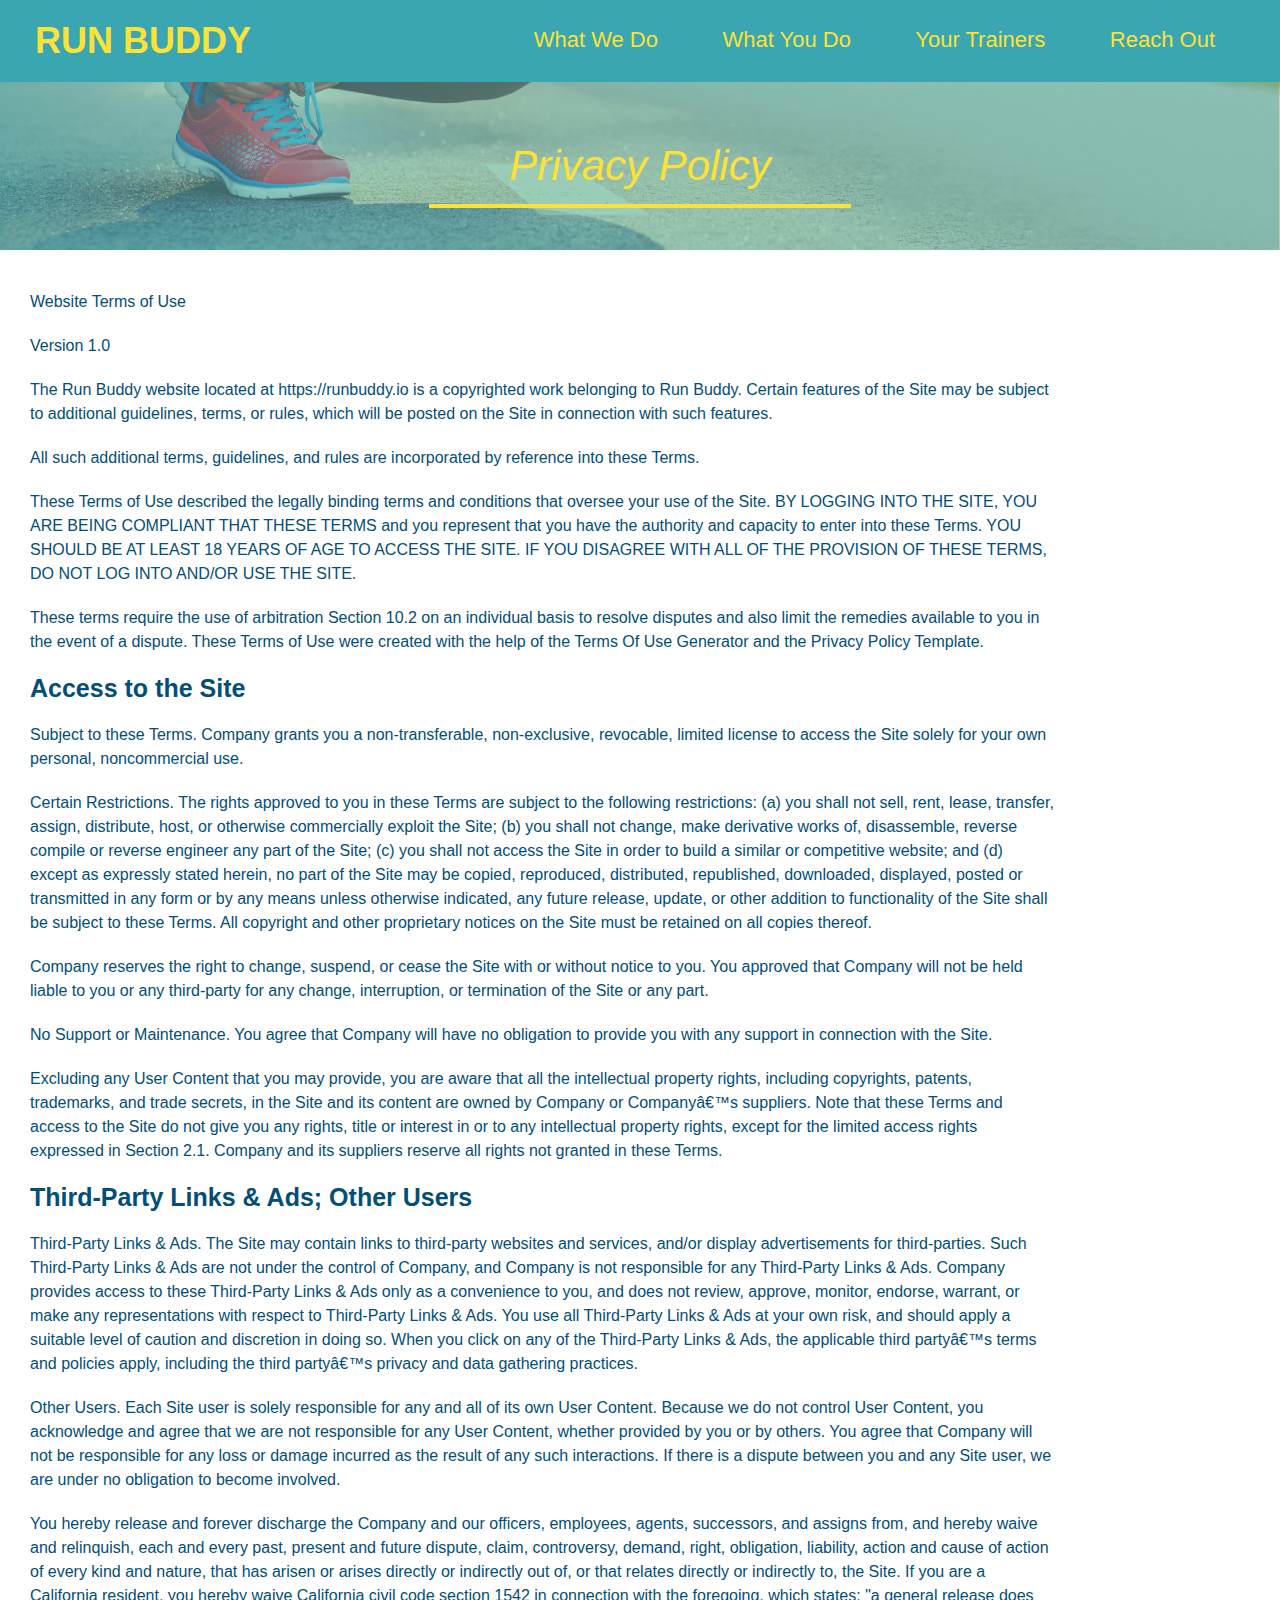
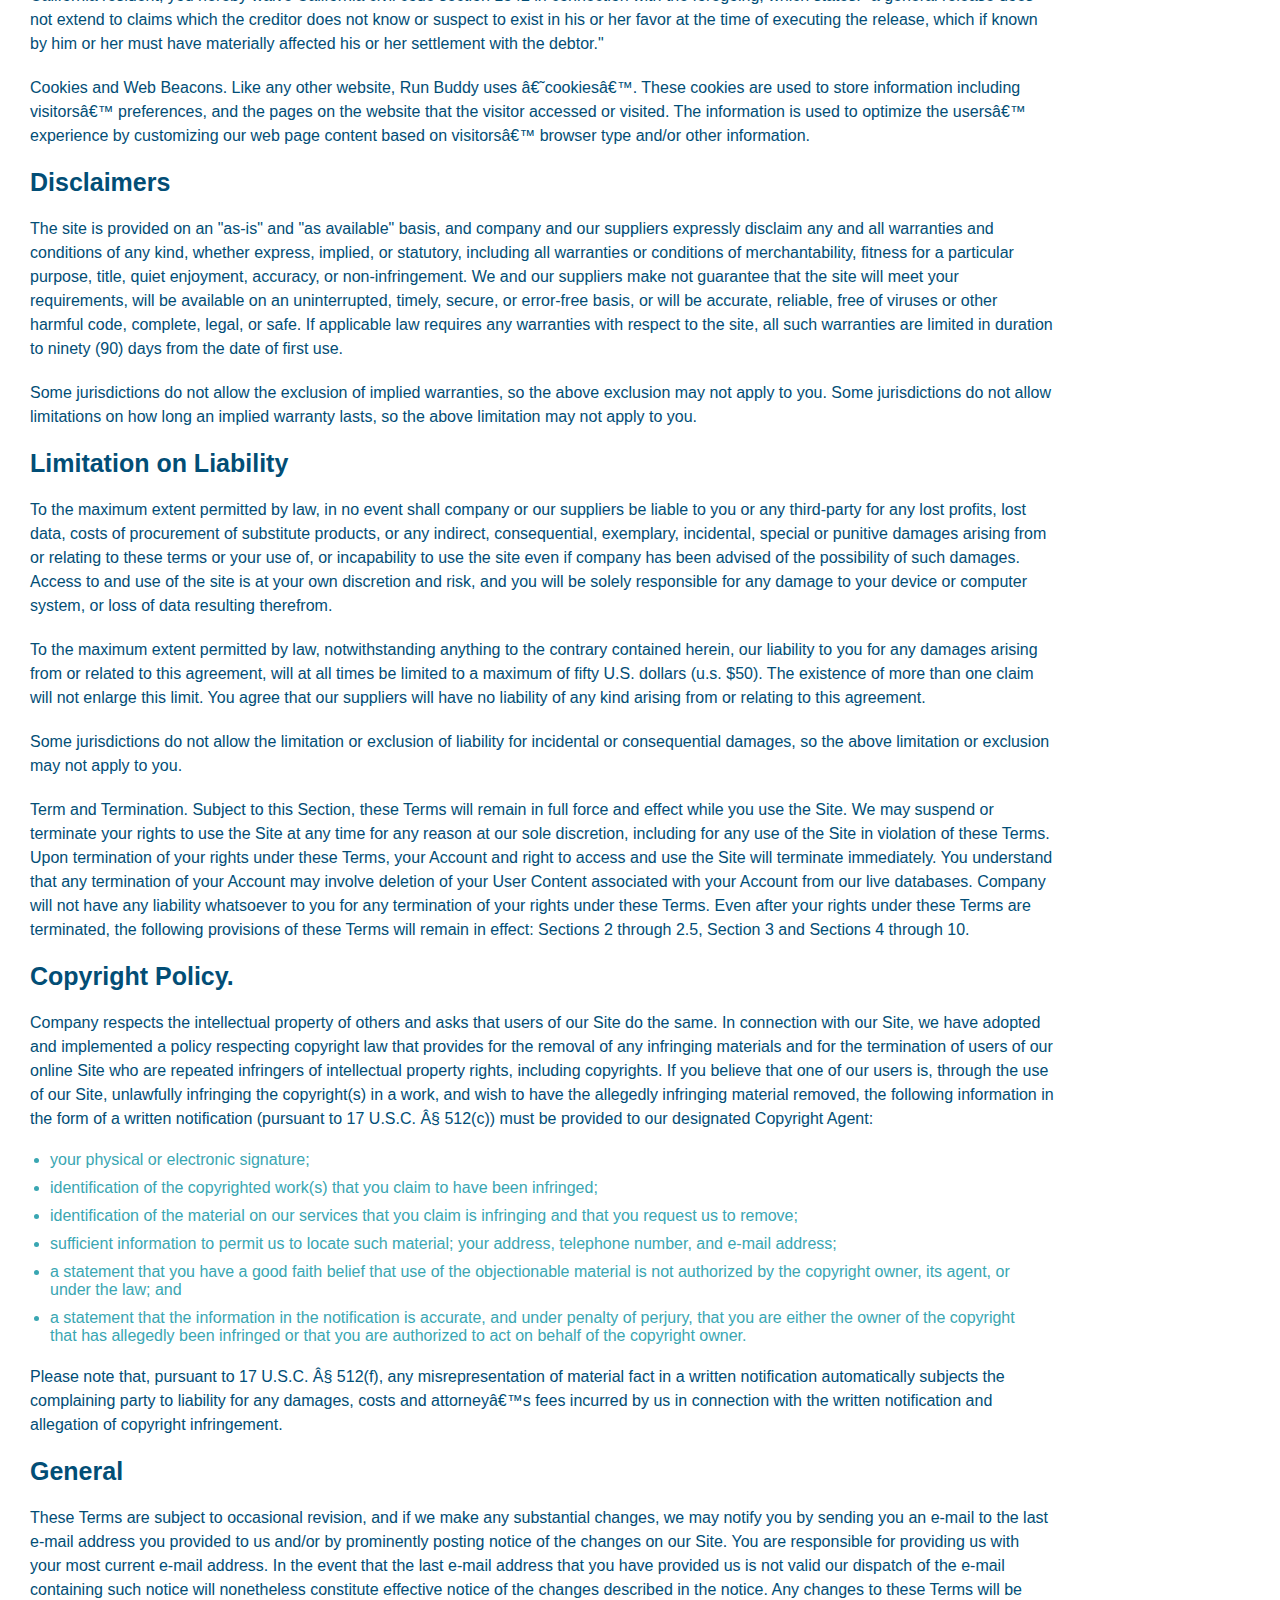
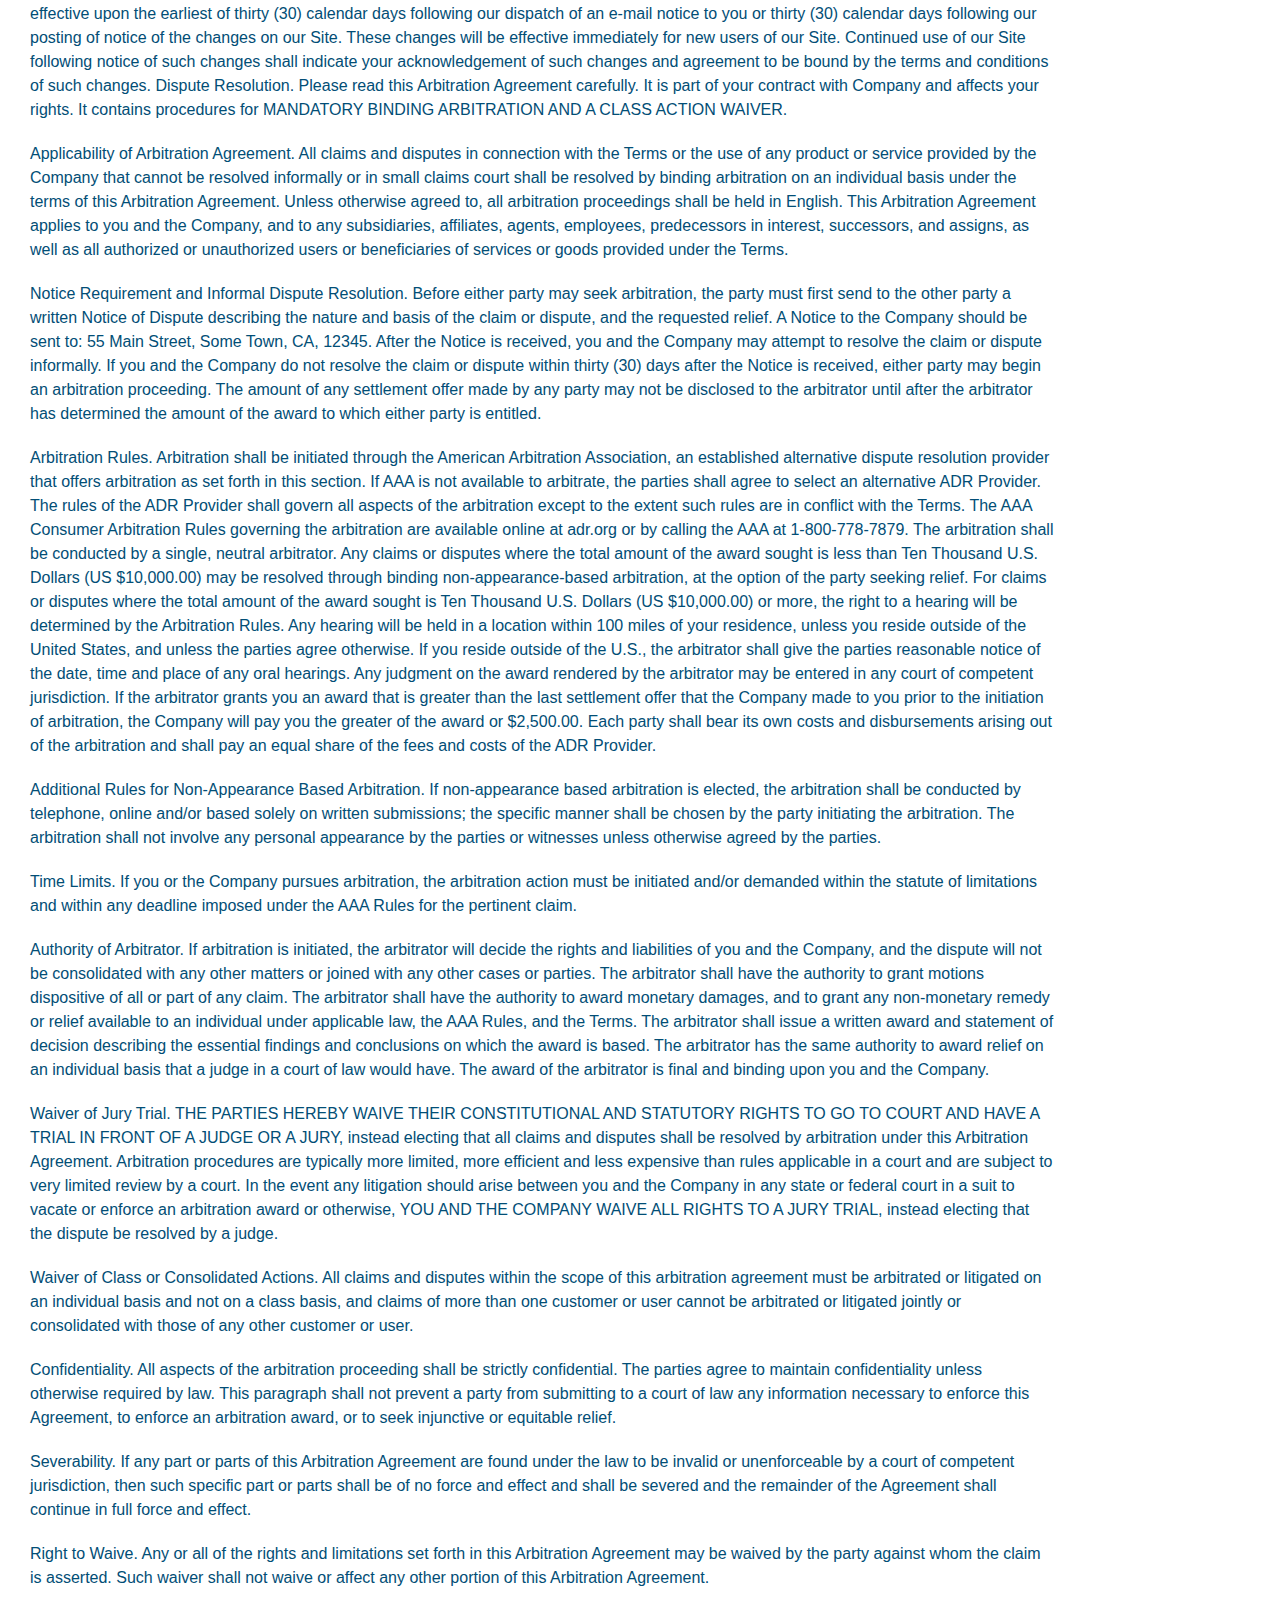
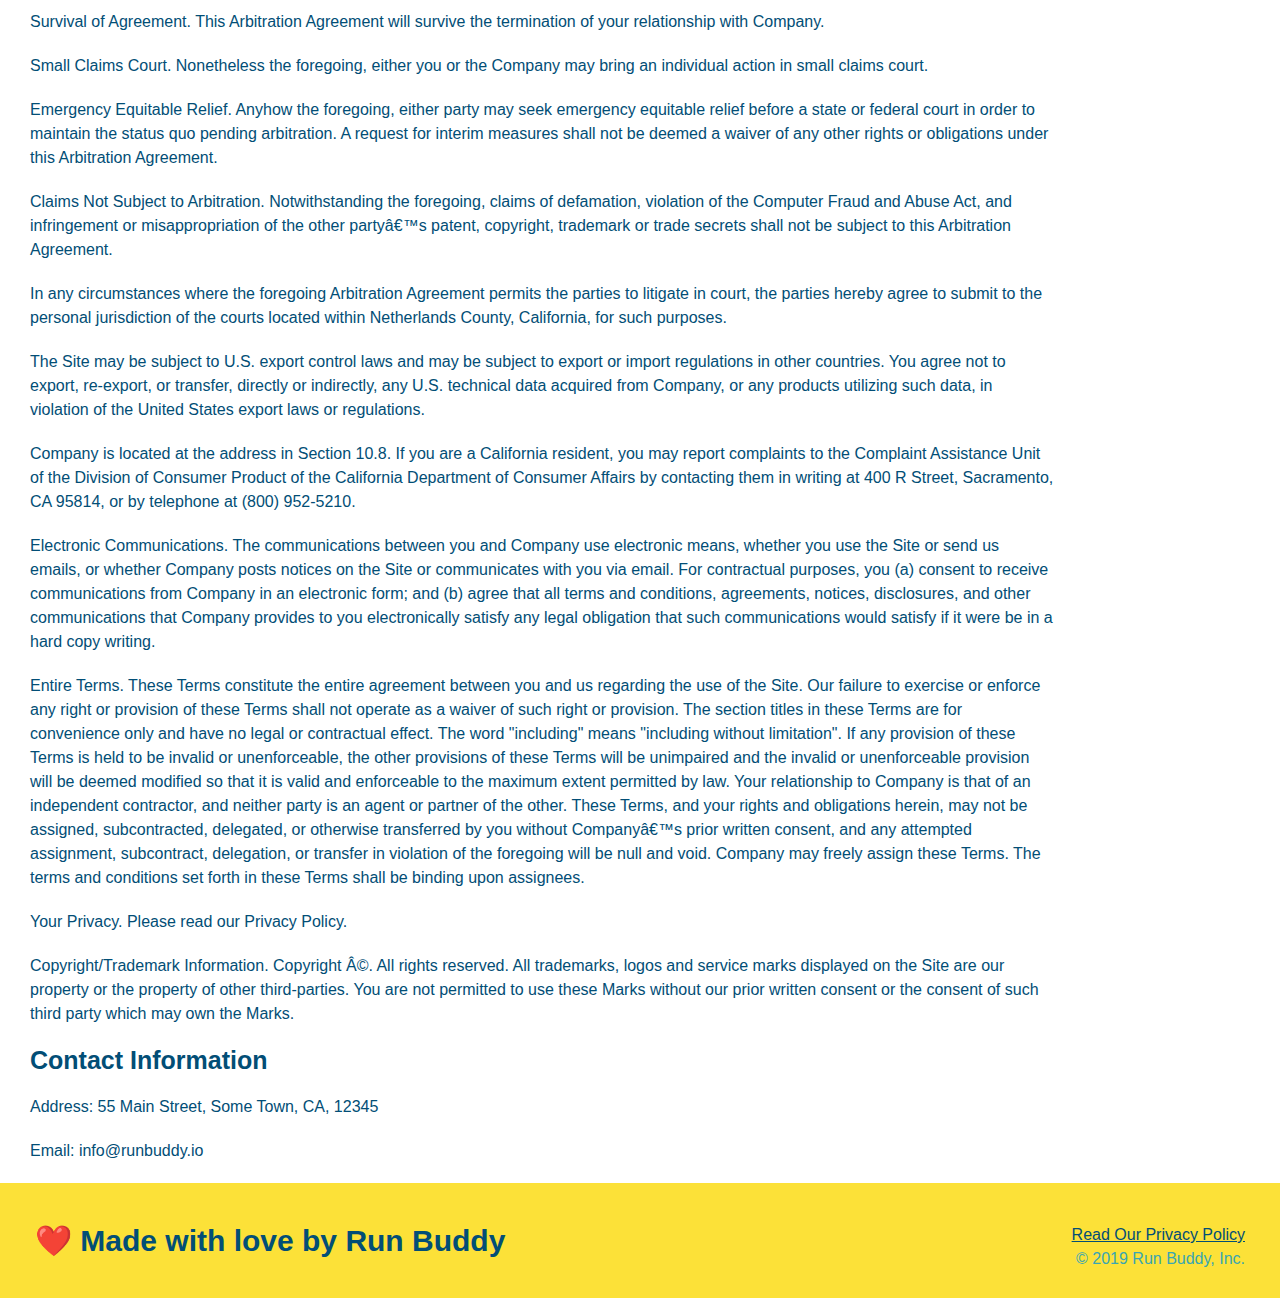
==== privacy-policy.html @ 66b5b4d9 "Privacy Policy" ====
<!DOCTYPE html>
<html lang="en">
<head>
    <meta charset="utf-8" />
    <link rel="stylesheet" href="./assets/css/style.css" />
    <!--Adding the second css file AFTER the first in the html file is necessary for overiding because of cascading-->
    <link rel="stylesheet" href="./assets/css/secondary-style.css" />
    <title>Privacy Policy - Run Buddy</title>
</head>
<body>
    <header>
        <h1>
            <a href="/">RUN BUDDY</a>
        </h1>
        <nav>
            <ul>
                <!--added./index so links go to main page-->
                <li>
                    <a href="./index.html#what-we-do">What We Do</a>
                </li>
                <li>
                    <a href="./index.html#what-you-do">What You Do</a>
                </li>
                <li>
                    <a href="./index.html#your-trainers">Your Trainers</a>
                </li>
                <li>
                    <a href="./index.html#reach-out">Reach Out</a>
                </li>
            </ul>
        </nav>
    </header>
    <section class="hero">
        <h2 class="page-title">
            Privacy Policy
        </h2>
    </section>
    <article class="secondary-content">
        <p>
            Website Terms of Use
        </p>

        <p>
            Version 1.0
        </p>

        <p>
            The Run Buddy website located at https://runbuddy.io is a copyrighted work belonging to Run Buddy. Certain
            features of the Site may be subject to additional guidelines, terms, or rules, which will be posted on the Site
            in connection with such features.
        </p>

        <p>
            All such additional terms, guidelines, and rules are incorporated by reference into these Terms.
        </p>

        <p>
            These Terms of Use described the legally binding terms and conditions that oversee your use of the Site. BY
            LOGGING INTO THE SITE, YOU ARE BEING COMPLIANT THAT THESE TERMS and you represent that you have the authority
            and capacity to enter into these Terms. YOU SHOULD BE AT LEAST 18 YEARS OF AGE TO ACCESS THE SITE. IF YOU
            DISAGREE WITH ALL OF THE PROVISION OF THESE TERMS, DO NOT LOG INTO AND/OR USE THE SITE.
        </p>

        <p>
            These terms require the use of arbitration Section 10.2 on an individual basis to resolve disputes and also
            limit the remedies available to you in the event of a dispute. These Terms of Use were created with the help of
            the Terms Of Use Generator and the Privacy Policy Template.
        </p>

        <h3>
            Access to the Site
        </h3>

        <p>
            Subject to these Terms. Company grants you a non-transferable, non-exclusive, revocable, limited license to
            access the Site solely for your own personal, noncommercial use.
        </p>

        <p>
            Certain Restrictions. The rights approved to you in these Terms are subject to the following restrictions: (a)
            you shall not sell, rent, lease, transfer, assign, distribute, host, or otherwise commercially exploit the Site;
            (b) you shall not change, make derivative works of, disassemble, reverse compile or reverse engineer any part of
            the Site; (c) you shall not access the Site in order to build a similar or competitive website; and (d) except
            as expressly stated herein, no part of the Site may be copied, reproduced, distributed, republished, downloaded,
            displayed, posted or transmitted in any form or by any means unless otherwise indicated, any future release,
            update, or other addition to functionality of the Site shall be subject to these Terms. All copyright and other
            proprietary notices on the Site must be retained on all copies thereof.
        </p>

        <p>
            Company reserves the right to change, suspend, or cease the Site with or without notice to you. You approved
            that Company will not be held liable to you or any third-party for any change, interruption, or termination of
            the Site or any part.
        </p>

        <p>
            No Support or Maintenance. You agree that Company will have no obligation to provide you with any support in
            connection with the Site.
        </p>

        <p>
            Excluding any User Content that you may provide, you are aware that all the intellectual property rights,
            including copyrights, patents, trademarks, and trade secrets, in the Site and its content are owned by Company
            or Companyâ€™s suppliers. Note that these Terms and access to the Site do not give you any rights, title or
            interest in or to any intellectual property rights, except for the limited access rights expressed in Section
            2.1. Company and its suppliers reserve all rights not granted in these Terms.
        </p>

        <h3>
            Third-Party Links & Ads; Other Users
        </h3>

        <p>
            Third-Party Links & Ads. The Site may contain links to third-party websites and services, and/or display
            advertisements for third-parties. Such Third-Party Links & Ads are not under the control of Company, and Company
            is not responsible for any Third-Party Links & Ads. Company provides access to these Third-Party Links & Ads
            only as a convenience to you, and does not review, approve, monitor, endorse, warrant, or make any
            representations with respect to Third-Party Links & Ads. You use all Third-Party Links & Ads at your own risk,
            and should apply a suitable level of caution and discretion in doing so. When you click on any of the
            Third-Party Links & Ads, the applicable third partyâ€™s terms and policies apply, including the third partyâ€™s
            privacy and data gathering practices.
        </p>

        <p>
            Other Users. Each Site user is solely responsible for any and all of its own User Content. Because we do not
            control User Content, you acknowledge and agree that we are not responsible for any User Content, whether
            provided by you or by others. You agree that Company will not be responsible for any loss or damage incurred as
            the result of any such interactions. If there is a dispute between you and any Site user, we are under no
            obligation to become involved.
        </p>

        <p>
            You hereby release and forever discharge the Company and our officers, employees, agents, successors, and
            assigns from, and hereby waive and relinquish, each and every past, present and future dispute, claim,
            controversy, demand, right, obligation, liability, action and cause of action of every kind and nature, that has
            arisen or arises directly or indirectly out of, or that relates directly or indirectly to, the Site. If you are
            a California resident, you hereby waive California civil code section 1542 in connection with the foregoing,
            which states: "a general release does not extend to claims which the creditor does not know or suspect to exist
            in his or her favor at the time of executing the release, which if known by him or her must have materially
            affected his or her settlement with the debtor."
        </p>

        <p>
            Cookies and Web Beacons. Like any other website, Run Buddy uses â€˜cookiesâ€™. These cookies are used to store
            information including visitorsâ€™ preferences, and the pages on the website that the visitor accessed or visited.
            The information is used to optimize the usersâ€™ experience by customizing our web page content based on visitorsâ€™
            browser type and/or other information.
        </p>

        <h3>
            Disclaimers
        </h3>

        <p>
            The site is provided on an "as-is" and "as available" basis, and company and our suppliers expressly disclaim
            any and all warranties and conditions of any kind, whether express, implied, or statutory, including all
            warranties or conditions of merchantability, fitness for a particular purpose, title, quiet enjoyment, accuracy,
            or non-infringement. We and our suppliers make not guarantee that the site will meet your requirements, will be
            available on an uninterrupted, timely, secure, or error-free basis, or will be accurate, reliable, free of
            viruses or other harmful code, complete, legal, or safe. If applicable law requires any warranties with respect
            to the site, all such warranties are limited in duration to ninety (90) days from the date of first use.
        </p>

        <p>
            Some jurisdictions do not allow the exclusion of implied warranties, so the above exclusion may not apply to
            you. Some jurisdictions do not allow limitations on how long an implied warranty lasts, so the above limitation
            may not apply to you.
        </p>

        <h3>
            Limitation on Liability
        </h3>

        <p>
            To the maximum extent permitted by law, in no event shall company or our suppliers be liable to you or any
            third-party for any lost profits, lost data, costs of procurement of substitute products, or any indirect,
            consequential, exemplary, incidental, special or punitive damages arising from or relating to these terms or
            your use of, or incapability to use the site even if company has been advised of the possibility of such
            damages. Access to and use of the site is at your own discretion and risk, and you will be solely responsible
            for any damage to your device or computer system, or loss of data resulting therefrom.
        </p>

        <p>
            To the maximum extent permitted by law, notwithstanding anything to the contrary contained herein, our liability
            to you for any damages arising from or related to this agreement, will at all times be limited to a maximum of
            fifty U.S. dollars (u.s. $50). The existence of more than one claim will not enlarge this limit. You agree that
            our suppliers will have no liability of any kind arising from or relating to this agreement.
        </p>

        <p>
            Some jurisdictions do not allow the limitation or exclusion of liability for incidental or consequential
            damages, so the above limitation or exclusion may not apply to you.
        </p>

        <p>
            Term and Termination. Subject to this Section, these Terms will remain in full force and effect while you use
            the Site. We may suspend or terminate your rights to use the Site at any time for any reason at our sole
            discretion, including for any use of the Site in violation of these Terms. Upon termination of your rights under
            these Terms, your Account and right to access and use the Site will terminate immediately. You understand that
            any termination of your Account may involve deletion of your User Content associated with your Account from our
            live databases. Company will not have any liability whatsoever to you for any termination of your rights under
            these Terms. Even after your rights under these Terms are terminated, the following provisions of these Terms
            will remain in effect: Sections 2 through 2.5, Section 3 and Sections 4 through 10.
        </p>

        <h3>
            Copyright Policy.
        </h3>

        <p>
            Company respects the intellectual property of others and asks that users of our Site do the same. In connection
            with our Site, we have adopted and implemented a policy respecting copyright law that provides for the removal
            of any infringing materials and for the termination of users of our online Site who are repeated infringers of
            intellectual property rights, including copyrights. If you believe that one of our users is, through the use of
            our Site, unlawfully infringing the copyright(s) in a work, and wish to have the allegedly infringing material
            removed, the following information in the form of a written notification (pursuant to 17 U.S.C. Â§ 512(c)) must
            be provided to our designated Copyright Agent:
        </p>

        <ul>
            <li>
                your physical or electronic signature;
            </li>
            <li>
                identification of the copyrighted work(s) that you claim to have been infringed;
            </li>
            <li>
                identification of the material on our services that you claim is infringing and that you request us to remove;
            </li>
            <li>
                sufficient information to permit us to locate such material; your address, telephone number, and e-mail
                address;
            </li>
            <li>
                a statement that you have a good faith belief that use of the objectionable material is not authorized by the
                copyright owner, its agent, or under the law; and
            </li>
            <li>
                a statement that the information in the notification is accurate, and under penalty of perjury, that you are
                either the owner of the copyright that has allegedly been infringed or that you are authorized to act on
                behalf of the copyright owner.
            </li>
        </ul>

        <p>
            Please note that, pursuant to 17 U.S.C. Â§ 512(f), any misrepresentation of material fact in a written
            notification automatically subjects the complaining party to liability for any damages, costs and attorneyâ€™s
            fees incurred by us in connection with the written notification and allegation of copyright infringement.
        </p>

        <h3>
            General
        </h3>

        <p>
            These Terms are subject to occasional revision, and if we make any substantial changes, we may notify you by
            sending you an e-mail to the last e-mail address you provided to us and/or by prominently posting notice of the
            changes on our Site. You are responsible for providing us with your most current e-mail address. In the event
            that the last e-mail address that you have provided us is not valid our dispatch of the e-mail containing such
            notice will nonetheless constitute effective notice of the changes described in the notice. Any changes to these
            Terms will be effective upon the earliest of thirty (30) calendar days following our dispatch of an e-mail
            notice to you or thirty (30) calendar days following our posting of notice of the changes on our Site. These
            changes will be effective immediately for new users of our Site. Continued use of our Site following notice of
            such changes shall indicate your acknowledgement of such changes and agreement to be bound by the terms and
            conditions of such changes. Dispute Resolution. Please read this Arbitration Agreement carefully. It is part of
            your contract with Company and affects your rights. It contains procedures for MANDATORY BINDING ARBITRATION AND
            A CLASS ACTION WAIVER.
        </p>

        <p>
            Applicability of Arbitration Agreement. All claims and disputes in connection with the Terms or the use of any
            product or service provided by the Company that cannot be resolved informally or in small claims court shall be
            resolved by binding arbitration on an individual basis under the terms of this Arbitration Agreement. Unless
            otherwise agreed to, all arbitration proceedings shall be held in English. This Arbitration Agreement applies to
            you and the Company, and to any subsidiaries, affiliates, agents, employees, predecessors in interest,
            successors, and assigns, as well as all authorized or unauthorized users or beneficiaries of services or goods
            provided under the Terms.
        </p>

        <p>
            Notice Requirement and Informal Dispute Resolution. Before either party may seek arbitration, the party must
            first send to the other party a written Notice of Dispute describing the nature and basis of the claim or
            dispute, and the requested relief. A Notice to the Company should be sent to: 55 Main Street, Some Town, CA,
            12345. After the Notice is received, you and the Company may attempt to resolve the claim or dispute informally.
            If you and the Company do not resolve the claim or dispute within thirty (30) days after the Notice is received,
            either party may begin an arbitration proceeding. The amount of any settlement offer made by any party may not
            be disclosed to the arbitrator until after the arbitrator has determined the amount of the award to which either
            party is entitled.
        </p>

        <p>
            Arbitration Rules. Arbitration shall be initiated through the American Arbitration Association, an established
            alternative dispute resolution provider that offers arbitration as set forth in this section. If AAA is not
            available to arbitrate, the parties shall agree to select an alternative ADR Provider. The rules of the ADR
            Provider shall govern all aspects of the arbitration except to the extent such rules are in conflict with the
            Terms. The AAA Consumer Arbitration Rules governing the arbitration are available online at adr.org or by
            calling the AAA at 1-800-778-7879. The arbitration shall be conducted by a single, neutral arbitrator. Any
            claims or disputes where the total amount of the award sought is less than Ten Thousand U.S. Dollars (US
            $10,000.00) may be resolved through binding non-appearance-based arbitration, at the option of the party seeking
            relief. For claims or disputes where the total amount of the award sought is Ten Thousand U.S. Dollars (US
            $10,000.00) or more, the right to a hearing will be determined by the Arbitration Rules. Any hearing will be
            held in a location within 100 miles of your residence, unless you reside outside of the United States, and
            unless the parties agree otherwise. If you reside outside of the U.S., the arbitrator shall give the parties
            reasonable notice of the date, time and place of any oral hearings. Any judgment on the award rendered by the
            arbitrator may be entered in any court of competent jurisdiction. If the arbitrator grants you an award that is
            greater than the last settlement offer that the Company made to you prior to the initiation of arbitration, the
            Company will pay you the greater of the award or $2,500.00. Each party shall bear its own costs and
            disbursements arising out of the arbitration and shall pay an equal share of the fees and costs of the ADR
            Provider.
        </p>

        <p>
            Additional Rules for Non-Appearance Based Arbitration. If non-appearance based arbitration is elected, the
            arbitration shall be conducted by telephone, online and/or based solely on written submissions; the specific
            manner shall be chosen by the party initiating the arbitration. The arbitration shall not involve any personal
            appearance by the parties or witnesses unless otherwise agreed by the parties.
        </p>

        <p>
            Time Limits. If you or the Company pursues arbitration, the arbitration action must be initiated and/or demanded
            within the statute of limitations and within any deadline imposed under the AAA Rules for the pertinent claim.
        </p>

        <p>
            Authority of Arbitrator. If arbitration is initiated, the arbitrator will decide the rights and liabilities of
            you and the Company, and the dispute will not be consolidated with any other matters or joined with any other
            cases or parties. The arbitrator shall have the authority to grant motions dispositive of all or part of any
            claim. The arbitrator shall have the authority to award monetary damages, and to grant any non-monetary remedy
            or relief available to an individual under applicable law, the AAA Rules, and the Terms. The arbitrator shall
            issue a written award and statement of decision describing the essential findings and conclusions on which the
            award is based. The arbitrator has the same authority to award relief on an individual basis that a judge in a
            court of law would have. The award of the arbitrator is final and binding upon you and the Company.
        </p>

        <p>
            Waiver of Jury Trial. THE PARTIES HEREBY WAIVE THEIR CONSTITUTIONAL AND STATUTORY RIGHTS TO GO TO COURT AND HAVE
            A TRIAL IN FRONT OF A JUDGE OR A JURY, instead electing that all claims and disputes shall be resolved by
            arbitration under this Arbitration Agreement. Arbitration procedures are typically more limited, more efficient
            and less expensive than rules applicable in a court and are subject to very limited review by a court. In the
            event any litigation should arise between you and the Company in any state or federal court in a suit to vacate
            or enforce an arbitration award or otherwise, YOU AND THE COMPANY WAIVE ALL RIGHTS TO A JURY TRIAL, instead
            electing that the dispute be resolved by a judge.
        </p>

        <p>
            Waiver of Class or Consolidated Actions. All claims and disputes within the scope of this arbitration agreement
            must be arbitrated or litigated on an individual basis and not on a class basis, and claims of more than one
            customer or user cannot be arbitrated or litigated jointly or consolidated with those of any other customer or
            user.
        </p>

        <p>
            Confidentiality. All aspects of the arbitration proceeding shall be strictly confidential. The parties agree to
            maintain confidentiality unless otherwise required by law. This paragraph shall not prevent a party from
            submitting to a court of law any information necessary to enforce this Agreement, to enforce an arbitration
            award, or to seek injunctive or equitable relief.
        </p>

        <p>
            Severability. If any part or parts of this Arbitration Agreement are found under the law to be invalid or
            unenforceable by a court of competent jurisdiction, then such specific part or parts shall be of no force and
            effect and shall be severed and the remainder of the Agreement shall continue in full force and effect.
        </p>

        <p>
            Right to Waive. Any or all of the rights and limitations set forth in this Arbitration Agreement may be waived
            by the party against whom the claim is asserted. Such waiver shall not waive or affect any other portion of this
            Arbitration Agreement.
        </p>

        <p>
            Survival of Agreement. This Arbitration Agreement will survive the termination of your relationship with
            Company.
        </p>

        <p>
            Small Claims Court. Nonetheless the foregoing, either you or the Company may bring an individual action in small
            claims court.
        </p>

        <p>
            Emergency Equitable Relief. Anyhow the foregoing, either party may seek emergency equitable relief before a
            state or federal court in order to maintain the status quo pending arbitration. A request for interim measures
            shall not be deemed a waiver of any other rights or obligations under this Arbitration Agreement.
        </p>

        <p>
            Claims Not Subject to Arbitration. Notwithstanding the foregoing, claims of defamation, violation of the
            Computer Fraud and Abuse Act, and infringement or misappropriation of the other partyâ€™s patent, copyright,
            trademark or trade secrets shall not be subject to this Arbitration Agreement.
        </p>

        <p>
            In any circumstances where the foregoing Arbitration Agreement permits the parties to litigate in court, the
            parties hereby agree to submit to the personal jurisdiction of the courts located within Netherlands County,
            California, for such purposes.
        </p>

        <p>
            The Site may be subject to U.S. export control laws and may be subject to export or import regulations in other
            countries. You agree not to export, re-export, or transfer, directly or indirectly, any U.S. technical data
            acquired from Company, or any products utilizing such data, in violation of the United States export laws or
            regulations.
        </p>

        <p>
            Company is located at the address in Section 10.8. If you are a California resident, you may report complaints
            to the Complaint Assistance Unit of the Division of Consumer Product of the California Department of Consumer
            Affairs by contacting them in writing at 400 R Street, Sacramento, CA 95814, or by telephone at (800) 952-5210.
        </p>

        <p>
            Electronic Communications. The communications between you and Company use electronic means, whether you use the
            Site or send us emails, or whether Company posts notices on the Site or communicates with you via email. For
            contractual purposes, you (a) consent to receive communications from Company in an electronic form; and (b)
            agree that all terms and conditions, agreements, notices, disclosures, and other communications that Company
            provides to you electronically satisfy any legal obligation that such communications would satisfy if it were be
            in a hard copy writing.
        </p>

        <p>
            Entire Terms. These Terms constitute the entire agreement between you and us regarding the use of the Site. Our
            failure to exercise or enforce any right or provision of these Terms shall not operate as a waiver of such right
            or provision. The section titles in these Terms are for convenience only and have no legal or contractual
            effect. The word "including" means "including without limitation". If any provision of these Terms is held to be
            invalid or unenforceable, the other provisions of these Terms will be unimpaired and the invalid or
            unenforceable provision will be deemed modified so that it is valid and enforceable to the maximum extent
            permitted by law. Your relationship to Company is that of an independent contractor, and neither party is an
            agent or partner of the other. These Terms, and your rights and obligations herein, may not be assigned,
            subcontracted, delegated, or otherwise transferred by you without Companyâ€™s prior written consent, and any
            attempted assignment, subcontract, delegation, or transfer in violation of the foregoing will be null and void.
            Company may freely assign these Terms. The terms and conditions set forth in these Terms shall be binding upon
            assignees.
        </p>

        <p>
            Your Privacy. Please read our Privacy Policy.
        </p>

        <p>
            Copyright/Trademark Information. Copyright Â©. All rights reserved. All trademarks, logos and service marks
            displayed on the Site are our property or the property of other third-parties. You are not permitted to use
            these Marks without our prior written consent or the consent of such third party which may own the Marks.
        </p>

        <h3>
            Contact Information
        </h3>

        <p>
            Address: 55 Main Street, Some Town, CA, 12345
        </p>

        <p>
            Email: info@runbuddy.io
        </p>
    </article>
    <footer>
        <h2>❤️ Made with love by Run Buddy</h2>
        <div>
            <a href="">Read Our Privacy Policy</a><br />
            <!--&copy is how to insert the copyright symbol-->
            &copy; 2019 Run Buddy, Inc.
        </div>
    </footer>

</body>
</html>
---- assets/css/style.css ----
* {
    margin: 0;
    padding: 0;
    box-sizing: border-box;
}
/*setting up font and text color of body*/
body {
    font-family: Arial, Helvetica, sans-serif;
    color: #39a6b2;
}
/*setting padding to make header fit better as well as color of header*/
header {
    padding:20px 35px;
    background-color: #39a6b2;
}
/*adjusting text weight size color and fitting within header box*/
header h1{
    font-weight: bold;
    font-size: 36px;
    color: #fce138;
    margin: 0;
    display: inline;
}
    header a {
        text-decoration: none;
        color: #fce138;
    }
    header nav {
        float: right;
        margin: 7px 0;
    }
    header nav ul li {
        display: inline;
    }
    header nav ul li a {
        margin: 0 30px;
        font-weight: lighter;
        font-size: 22px;
    }
    footer {
        background: #fce138;
        width: 100%;
        padding: 40px 35px
    }
    footer h2 {
        display: inline;
        color: #024e76;
        font-size: 30px;
        margin: 0;
    }
    footer div {
        float: right;
        line-height: 1.5;
        text-align: right;
    }
    footer a {
        color: #024e76
    }
    section { 
        padding: 60px;
    }
    /*Hero Style Start*/
    .hero {
        background-image: url("../images/hero-bg.jpg");
        height: 600px;
        background-size: cover;
        background-position: center;
        /*setting hero sections position to relative for form positioning*/
        position: relative;
    }
    .hero-form {
        /*text color*/
        color: #024e76;
        /*background color*/
        background-color: #fce138;
        /*width and padding setting up internal dimensions of the form*/
        width: 500px;
        padding: 20px;
        /*border code for form below*/
        border-style: solid;
        border-width: 3px;
        border-color: #024e76;
        /*there is a shortening for the 3 lines above that looks like this: border: solid 3px #024e76;*/
        /*positioning code*/
        position: absolute;
        bottom: 120px;
        right: 140px;
    }
    .hero-form h3 {
        font-size: 30px;
        margin: 0px;
    }
    .hero-form p {
        margin: 5px 0 15px 0;
    }
    /*form-input here targest those 3 input fields we just added the classes to*/
    .form-input {
        border: 1px solid #024e76;
        display: block;
        padding: 7px 15px;
        font-size: 16px;
        color: #024e76;
        width: 100%;
        margin-bottom: 15px;
    }
    /*slight change to radio buttons!*/
    .hero-form label {
        margin: 0 5px;
    }
    /*should know this but if not selecting the button section specifically to style!!*/
    .hero-form button {
        color: #fce138;
        background-color: #024e76;
        border: none;
        padding: 10px 20px;
        font-size: 16px;
    }
    .intro {
        text-align: center;
    }
    .intro p {
        line-height: 1.7;
        color: #39a6b2;
        width: 80%;
        font-size: 20px;
        /*this functions similarily to dispaly inline-block used for centering a block element with a width of less than 100% horizontal only*/
        margin: 0 auto;
    }
    /*altering text alignment image sizing backgrounds of the what you do section*/
    .steps {
        text-align: center;
        background: #fce138;
    }
    .steps div {
        margin-bottom: 80px;
    }
    .steps img {
        width: 15%;
        margin: 10px 0;
    }
    .steps h3 {
       color: #024e76;
       font-size: 46px;
       margin-top: 10px;
    }
    .steps p {
        color: #39a6b2;
        font-size: 23px;
    }
 .section-title {
    font-size: 55px;
    color: #024e76;
    margin-bottom: 35px;
    padding: 0 100px 20px 100px;
    /*code below changing block element of the border to inline decrease length of border*/
    display: inline-block;
    border-bottom: 3px solid;
}
 /*creating a border that can be applied throughout the page*/
    .primary-border {
        border-color: #fce138;
    }
    .secondary-border {
        border-color: #39a6b2;
    }
    .steps span {
        font-size: 38px;
    }
    /*styling trainer section*/
    .trainers {
        text-align: center;
    }
.trainer {
    width: 900px;
    margin: 0 auto 30px auto;
    background: #024e76;
    color: #fce138;
    overflow: auto;
}
    .trainer img {
        width: 35%;
        float: left;
        overflow: auto;
    }

.trainer-bio {
    padding: 35px;
    float: left;
    width: 65%;
    overflow: auto;
}

.text-left{
    text-align: left;
}
.text-right{
    text-align: right;
}
/*cleaning up trainer box text*/
.trainer-bio h3{
    font-size: 32px;
    margin-bottom: 8px;
}

.trainer-bio h4{
    font-weight: lighter;
    font-size: 26px;
    margin-bottom: 25px;
}

.trainer-bio p{
    font-size: 17px;
    line-height: 1.3;
}
/*styling reach out section*/
/*creating background color for reach out aligning text proper title color too*/
.contact {
    background: #024e76;
    text-align: center;
}

.contact h2 {
    color: #fce138;
}
/*calling the iframe like this works however if there is only a single iframe on the page just iframe{ would also work*/
.contact-info iframe{
    width: 400px;
    height: 400px;
}
.contact-info div{
    width: 410px;
    display: inline-block;
    vertical-align: top;
    text-align: left;
    margin: 30px 0 0 60px;
    color: white;
}
.contact-info h3{
    color: #fce138;
    font-size: 32px;
}

.contact-info p, .contact-info address {
    margin: 20px 0;
    line-height: 1.5;
    font-size: 20px;
    font-style: normal;
}
.contact-info a{
    color:#fce138;
}
/*reach out styling end*/
---- assets/css/secondary-style.css ----
.hero {
    background-position: bottom;
    height: auto;
    text-align: center;
    margin-bottom: 40px;
}
.page-title {
    color: #fce138;
    display: inline;
    border-bottom: 4px solid #fce138;
    padding: 0 80px 15px 80px;
    font-weight: normal;
    font-size: 42px;
    font-style: italic;
}
.secondary-content{
    width: 80%;
    margin: 0px 30px;
    color: #024e76;
}
.secondary-content h3{
    font-size: 25px;
    margin: 20px 0px 20px 0px;
}
.secondary-content p{
    font-size: 16px;
    line-height: 1.5;
    margin: 20px 0px 20px 0px;
}
.secondary-content ul{
    margin: 15px 20px 15px 20px;
}
.secondary-content li{
    color: #39a6b2;
    margin: 10px 0px 10px 0px;
}
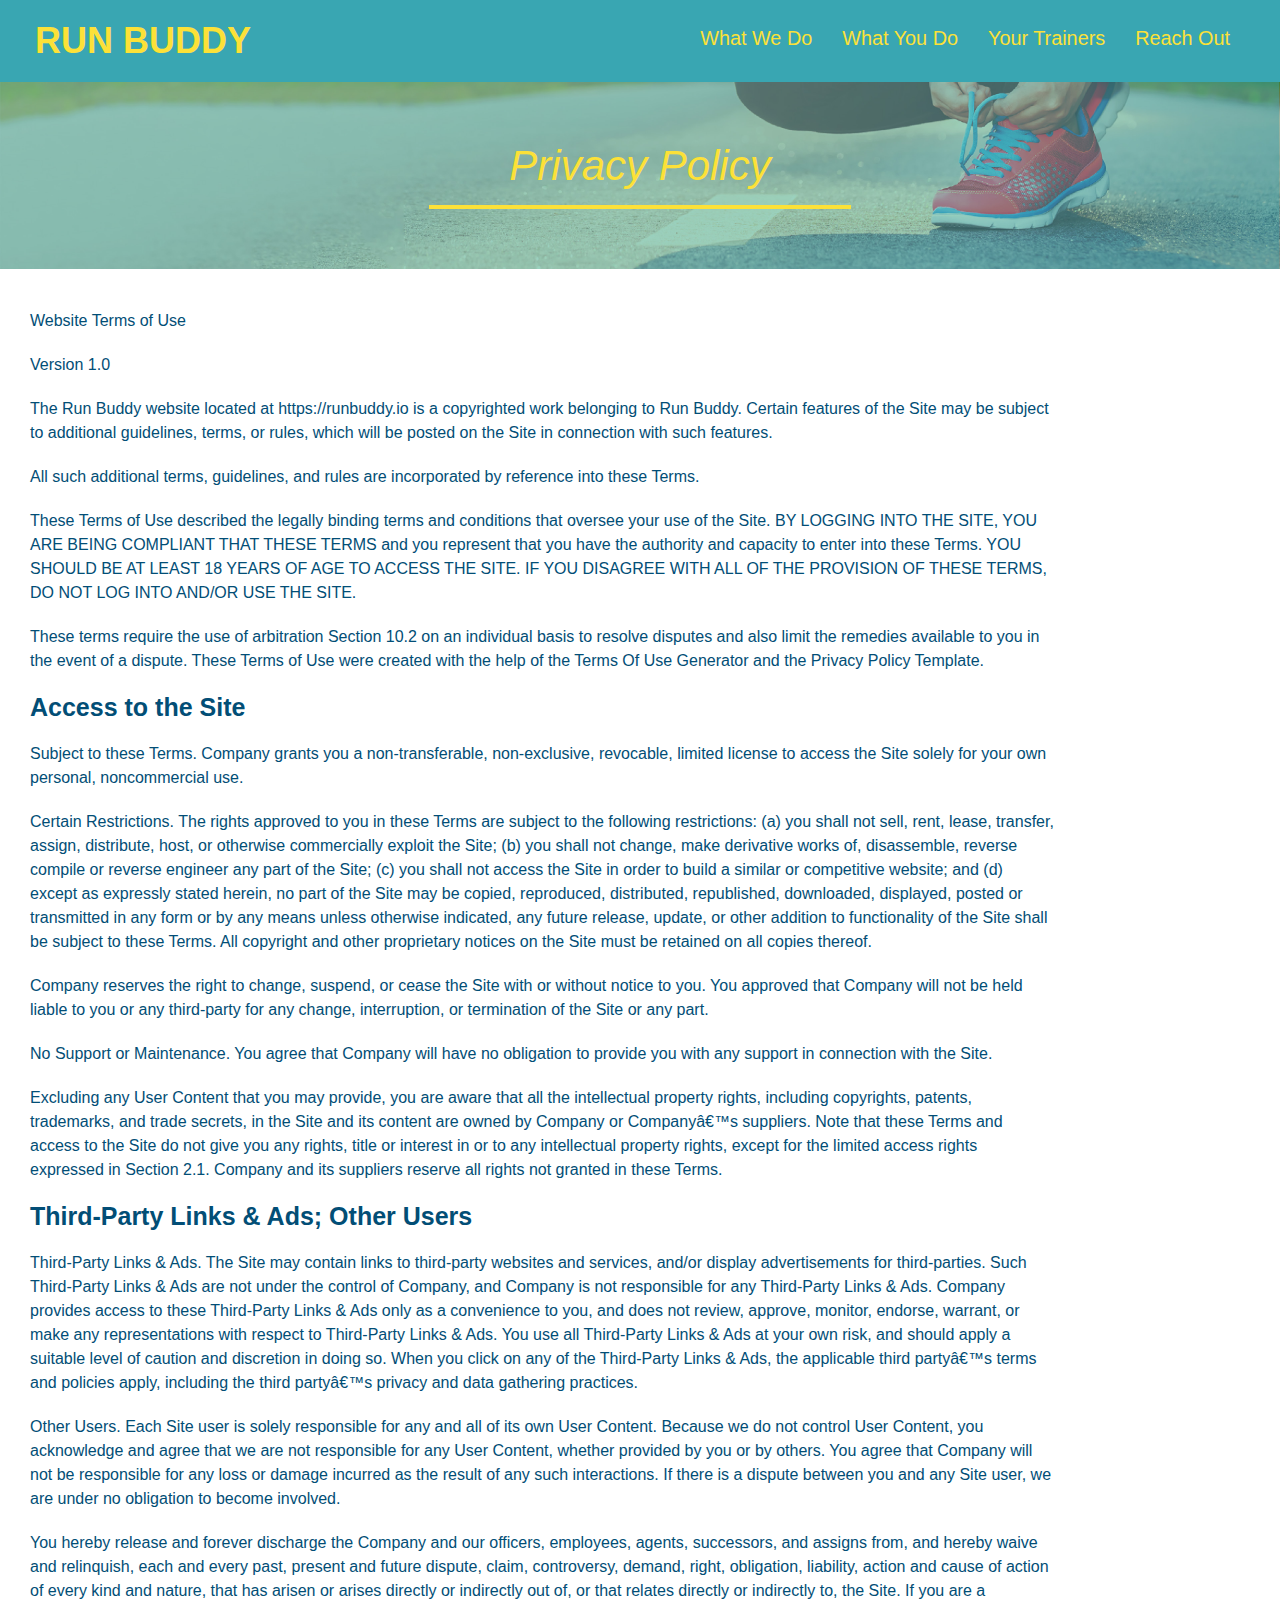
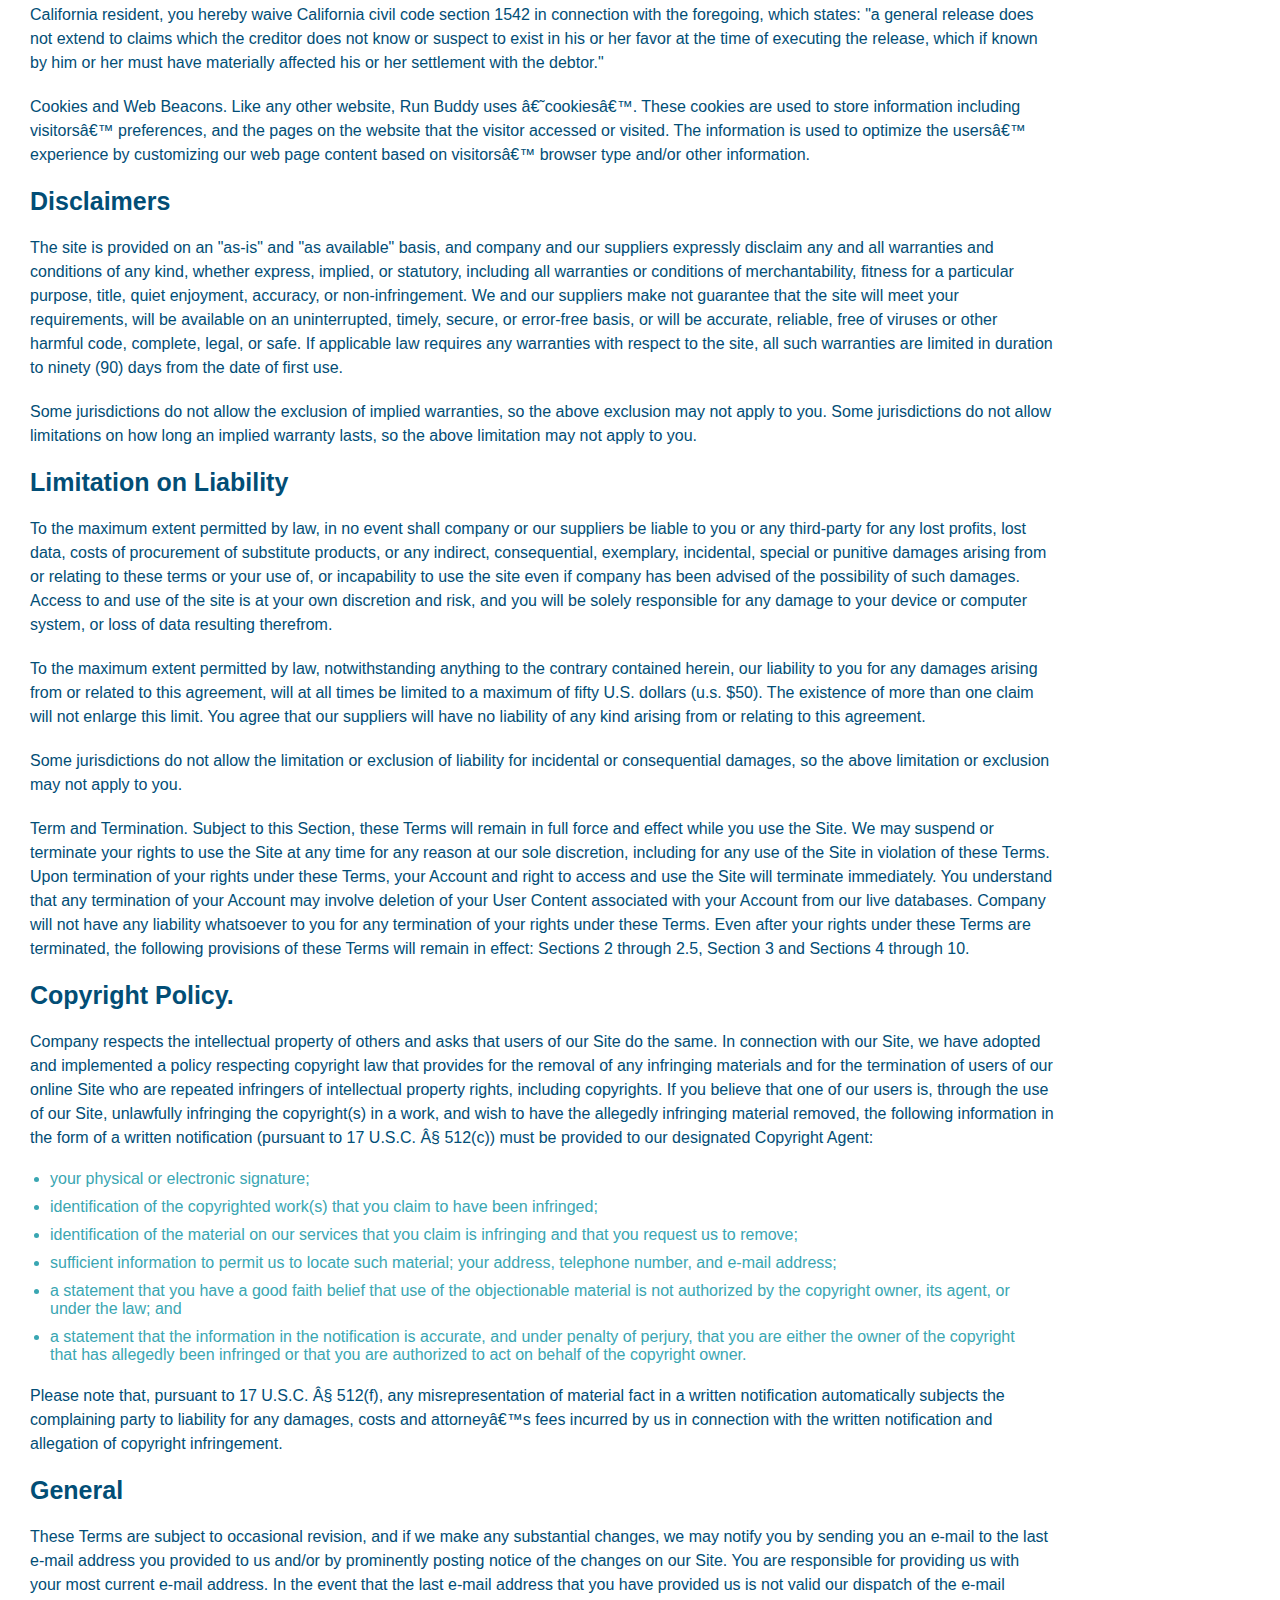
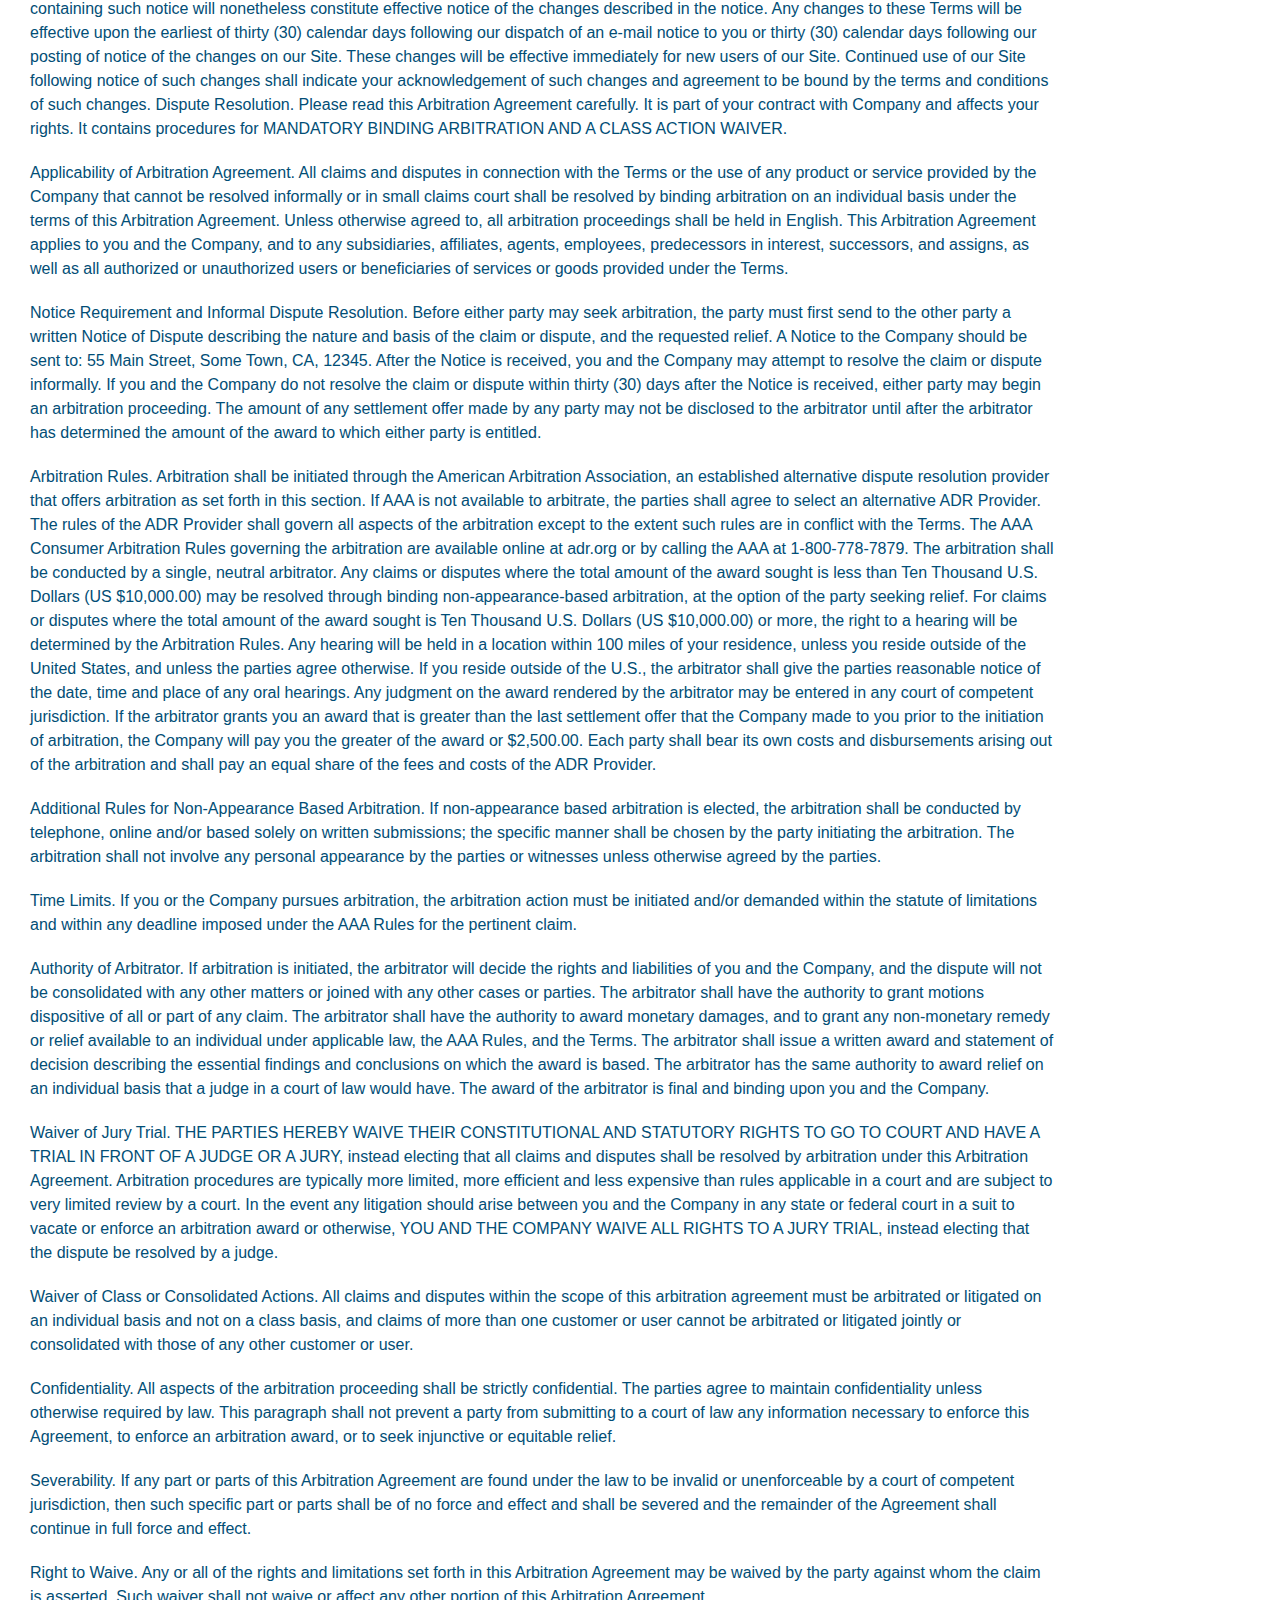
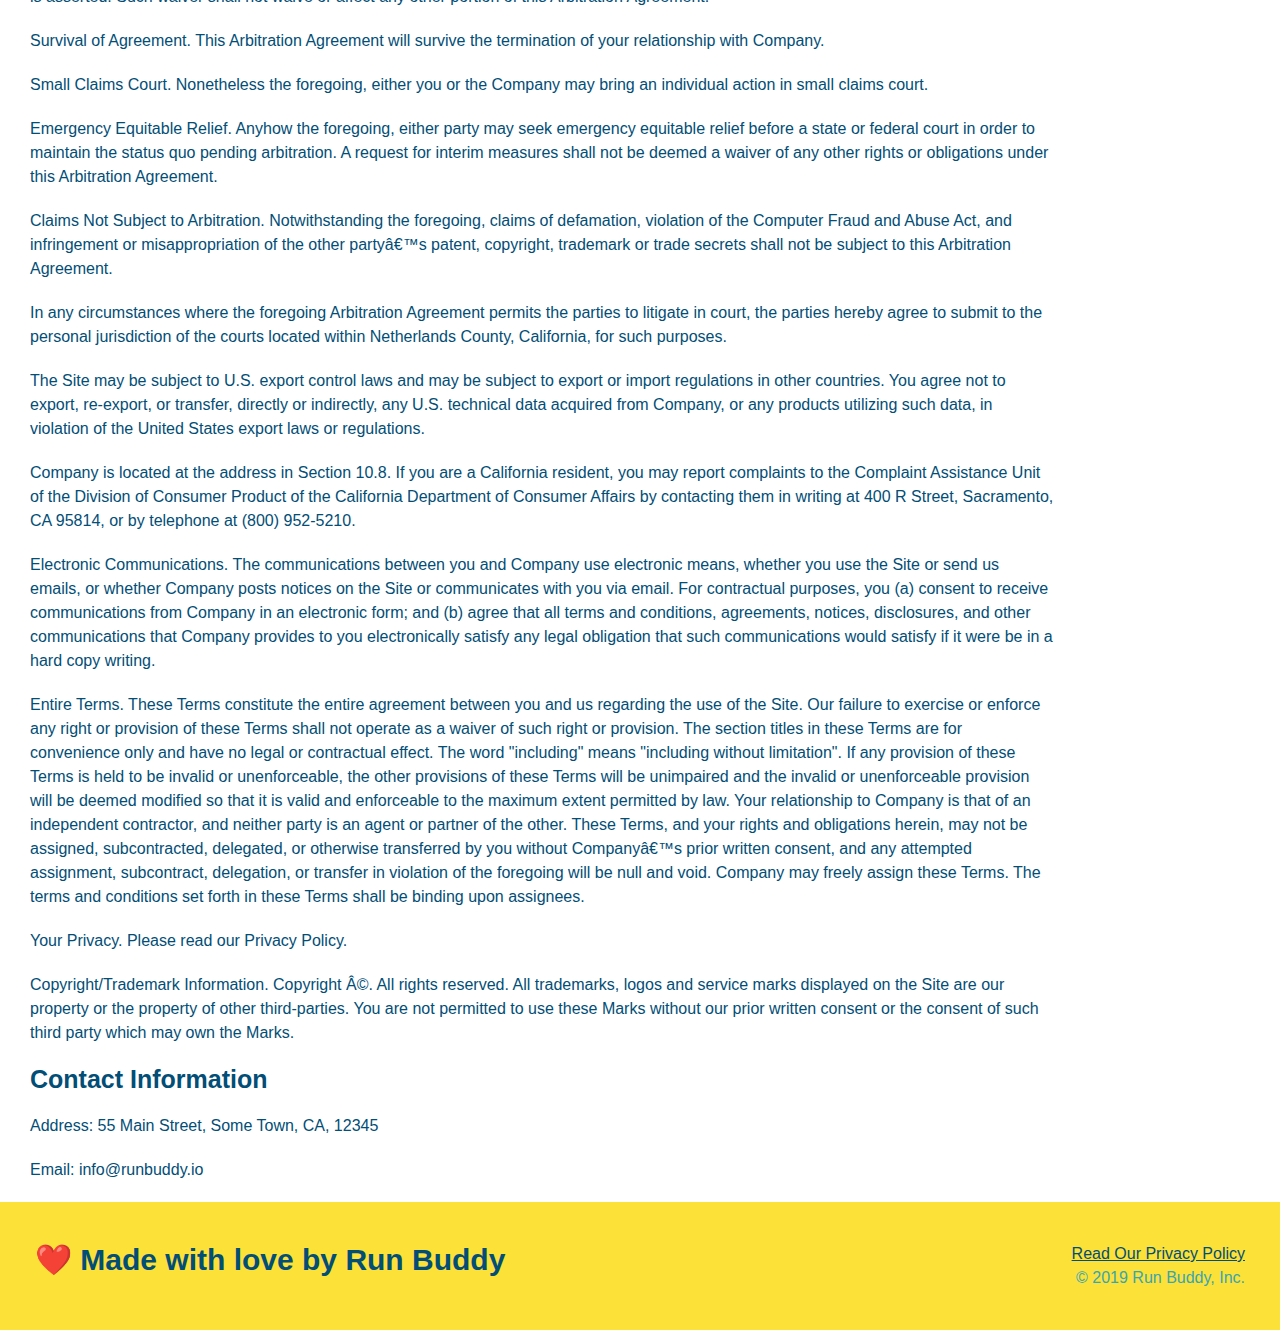
==== commit 0f1ce138: "added mobile responsiveness" ====
--- a/privacy-policy.html
+++ b/privacy-policy.html
@@ -2,6 +2,7 @@
 <html lang="en">
 <head>
     <meta charset="utf-8" />
+    <meta name="viewport" content="width=device-width, initial-scale=1.0" />
     <link rel="stylesheet" href="./assets/css/style.css" />
     <!--Adding the second css file AFTER the first in the html file is necessary for overiding because of cascading-->
     <link rel="stylesheet" href="./assets/css/secondary-style.css" />
--- a/assets/css/style.css
+++ b/assets/css/style.css
@@ -1,17 +1,20 @@
-* {
+*{
     margin: 0;
     padding: 0;
     box-sizing: border-box;
 }
 /*setting up font and text color of body*/
-body {
+body{
     font-family: Arial, Helvetica, sans-serif;
     color: #39a6b2;
 }
 /*setting padding to make header fit better as well as color of header*/
-header {
+header{
     padding:20px 35px;
     background-color: #39a6b2;
+    display: flex;
+    justify-content: space-between;
+    flex-wrap: wrap;
 }
 /*adjusting text weight size color and fitting within header box*/
 header h1{
@@ -19,82 +22,94 @@
     font-size: 36px;
     color: #fce138;
     margin: 0;
-    display: inline;
-}
-    header a {
+}
+    header a{
         text-decoration: none;
         color: #fce138;
     }
-    header nav {
-        float: right;
+    header nav{
         margin: 7px 0;
     }
-    header nav ul li {
-        display: inline;
-    }
-    header nav ul li a {
-        margin: 0 30px;
+    header nav ul {
+        display: flex;
+        flex-wrap: wrap;
+        justify-content: space-between;
+        align-items: center;
+        list-style: none;
+    }
+    header nav ul li a{
+        padding: 10px 15px;
         font-weight: lighter;
-        font-size: 22px;
-    }
-    footer {
+        font-size: 1.55vw;
+    }
+    footer{
         background: #fce138;
         width: 100%;
-        padding: 40px 35px
-    }
-    footer h2 {
-        display: inline;
+        padding: 40px 35px;
+        display: flex;
+        justify-content: space-between;
+    }
+    footer h2{
         color: #024e76;
         font-size: 30px;
         margin: 0;
     }
-    footer div {
-        float: right;
+    footer div{
         line-height: 1.5;
         text-align: right;
     }
-    footer a {
+    footer a{
         color: #024e76
     }
-    section { 
+    section{ 
         padding: 60px;
     }
     /*Hero Style Start*/
-    .hero {
+    .hero{
         background-image: url("../images/hero-bg.jpg");
-        height: 600px;
         background-size: cover;
         background-position: center;
-        /*setting hero sections position to relative for form positioning*/
-        position: relative;
-    }
-    .hero-form {
+        /*setting up flexbox here for an adjustable hero section depending on view size*/
+        display: flex;
+        justify-content: center;
+        flex-wrap: wrap;
+        align-items: flex-start;
+    }
+    .hero-cta {
+        width: 35%;
+        text-align: right;
+        margin: 3.5%;
+        color: #fff;
+        font-size: 19px;
+        line-height: 1.2;
+    }
+    .hero-cta h2{
+        font-style: italic;
+        font-size: 55px;
+        color: #fce138;
+    }
+    .hero-form{
         /*text color*/
         color: #024e76;
         /*background color*/
         background-color: #fce138;
-        /*width and padding setting up internal dimensions of the form*/
-        width: 500px;
         padding: 20px;
         /*border code for form below*/
         border-style: solid;
         border-width: 3px;
         border-color: #024e76;
-        /*there is a shortening for the 3 lines above that looks like this: border: solid 3px #024e76;*/
-        /*positioning code*/
-        position: absolute;
-        bottom: 120px;
-        right: 140px;
-    }
-    .hero-form h3 {
+        width: 40%;
+        margin: 3.5%;
+    }
+    .hero-form h3{
         font-size: 30px;
         margin: 0px;
     }
-    .hero-form p {
+    .hero-form p{
         margin: 5px 0 15px 0;
     }
     /*form-input here targest those 3 input fields we just added the classes to*/
-    .form-input {
+    .form-input{
         border: 1px solid #024e76;
         display: block;
         padding: 7px 15px;
@@ -104,92 +119,111 @@
         margin-bottom: 15px;
     }
     /*slight change to radio buttons!*/
-    .hero-form label {
-        margin: 0 5px;
-    }
-    /*should know this but if not selecting the button section specifically to style!!*/
-    .hero-form button {
-        color: #fce138;
-        background-color: #024e76;
-        border: none;
-        padding: 10px 20px;
-        font-size: 16px;
-    }
-    .intro {
-        text-align: center;
-    }
-    .intro p {
-        line-height: 1.7;
-        color: #39a6b2;
-        width: 80%;
-        font-size: 20px;
-        /*this functions similarily to dispaly inline-block used for centering a block element with a width of less than 100% horizontal only*/
-        margin: 0 auto;
-    }
+.hero-form label{
+    margin: 0 5px;
+}
+/*should know this but if not selecting the button section specifically to style!!*/
+.hero-form button{
+    color: #fce138;
+    background-color: #024e76;
+    border: none;
+    padding: 10px 20px;
+    font-size: 16px;
+}
+.intro p{
+    line-height: 1.7;
+    color: #39a6b2;
+    width: 80%;
+    font-size: 20px;
+    /*this functions similarily to dispaly inline-block used for centering a block element with a width of less than 100% horizontal only*/
+    margin: 0 auto;
+    text-align: center;
+}
     /*altering text alignment image sizing backgrounds of the what you do section*/
-    .steps {
-        text-align: center;
-        background: #fce138;
-    }
-    .steps div {
-        margin-bottom: 80px;
-    }
-    .steps img {
-        width: 15%;
-        margin: 10px 0;
-    }
-    .steps h3 {
-       color: #024e76;
-       font-size: 46px;
-       margin-top: 10px;
-    }
-    .steps p {
-        color: #39a6b2;
-        font-size: 23px;
-    }
- .section-title {
-    font-size: 55px;
+.steps{
+    background: #fce138;
+}
+.step{
+    margin: 50px auto;
+    padding-bottom: 50px;
+    width: 50%;
+    border-bottom: 1px solid #39a6b2;
+    display: flex;
+    flex-wrap: wrap;
+    align-items: center;
+    justify-content: space-between;
+}
+.step-info{
+    flex: 2 70%;
+    display: flex;
+    flex-wrap: wrap;
+    align-items: center;
+}
+.step-img{
+    flex: 1 12%;
+    margin-right: 20px;
+}
+.step-img img {
+    max-width: 100%;
+}
+.step h3{
+   color: #024e76;
+   font-size: 46px;
+   flex: 1 30%;
+}
+.step-text{
+    flex: 12;
+}
+.step-text p{
+    color: #39a6b2;
+    font-size: 18px;
+
+}
+.step-text h4 {
+    font-size: 26px;
+    line-height: 1.5;
     color: #024e76;
-    margin-bottom: 35px;
-    padding: 0 100px 20px 100px;
-    /*code below changing block element of the border to inline decrease length of border*/
-    display: inline-block;
+}
+ .section-title{
+    font-size: 48px;
+    color: #024e76;
     border-bottom: 3px solid;
+    padding-bottom: 20px;
+    text-align: center;
+    margin: 0 auto 35px auto;
+    width: 50%;
 }
  /*creating a border that can be applied throughout the page*/
-    .primary-border {
-        border-color: #fce138;
-    }
-    .secondary-border {
-        border-color: #39a6b2;
-    }
-    .steps span {
-        font-size: 38px;
-    }
-    /*styling trainer section*/
-    .trainers {
-        text-align: center;
-    }
-.trainer {
-    width: 900px;
-    margin: 0 auto 30px auto;
+.primary-border{
+    border-color: #fce138;
+}
+.secondary-border{
+    border-color: #39a6b2;
+}
+/*styling trainer section*/
+.trainer{
+    margin: 20px;
     background: #024e76;
     color: #fce138;
+    flex: 1;
+}
+.trainers{
+    width: 100%;
+    margin: 0 auto;
+    display: flex;
+    flex-wrap: wrap;
+    justify-content: space-around;
+
+}
+.trainer img{
+    width: 100%;
     overflow: auto;
 }
-    .trainer img {
-        width: 35%;
-        float: left;
-        overflow: auto;
-    }
-
 .trainer-bio {
-    padding: 35px;
-    float: left;
-    width: 65%;
+    padding: 25px;
     overflow: auto;
-}
-
+    line-height: 1.3;
+}
 .text-left{
     text-align: left;
 }
@@ -198,55 +232,168 @@
 }
 /*cleaning up trainer box text*/
 .trainer-bio h3{
-    font-size: 32px;
-    margin-bottom: 8px;
+    font-size: 28px;
 }
 
 .trainer-bio h4{
     font-weight: lighter;
-    font-size: 26px;
-    margin-bottom: 25px;
+    font-size: 22px;
+    margin-bottom: 15px;
 }
 
 .trainer-bio p{
     font-size: 17px;
-    line-height: 1.3;
 }
 /*styling reach out section*/
 /*creating background color for reach out aligning text proper title color too*/
-.contact {
+.contact{
     background: #024e76;
-    text-align: center;
-}
-
-.contact h2 {
+}
+
+.contact h2{
     color: #fce138;
 }
 /*calling the iframe like this works however if there is only a single iframe on the page just iframe{ would also work*/
+.contact-info{
+    display: flex;
+    justify-content: space-between;
+    flex-wrap: wrap;
+}
 .contact-info iframe{
-    width: 400px;
     height: 400px;
 }
 .contact-info div{
-    width: 410px;
-    display: inline-block;
-    vertical-align: top;
-    text-align: left;
-    margin: 30px 0 0 60px;
     color: white;
 }
 .contact-info h3{
     color: #fce138;
     font-size: 32px;
 }
-
-.contact-info p, .contact-info address {
+.contact-info p, .contact-info address{
     margin: 20px 0;
     line-height: 1.5;
-    font-size: 20px;
+    font-size: 16px;
     font-style: normal;
+}
+.contact-form input, .contact-form textarea{
+    border: 1px solid #024e76;
+    display: block;
+    padding: 7px 15px;
+    font-size: 16px;
+    color: #024e76;
+    width: 100%;
+    margin-bottom: 15px;
+    margin-top: 5px;
+}
+.contact-form button{
+    width: 100%;
+    border: none;
+    background: #fc3138;
+    color: #024e76;
+    text-align: center;
+    padding: 15px 0;
+    font-size: 16px;
 }
 .contact-info a{
     color:#fce138;
 }
-/*reach out styling end*/+.flex-row{
+    display: flex;
+}
+
+@media screen and (max-width: 980px) {
+    header{
+        padding-bottom: 0;
+        justify-content: center;
+    }
+    header h1{
+        width: 100%;
+        text-align: center;
+    }
+    header nav ul {
+        margin-top: 20px;
+        width: 100%;
+        justify-content: center;
+
+    }
+    heaver nav ul li a{
+        font-size: 20px;
+    }
+    footer h2, footer div {
+        text-align: center;
+        width: 100%;
+    }
+    .hero-cta, .hero-form {
+        width: 100%;
+    }
+    .hero-cta{
+        text-align: center;
+    }
+    .section-title{
+        width: 80%;
+    }
+    .trainer {
+        flex: 0 70%;
+    }
+    .contact-info iframe{
+        flex: 1 100%;
+    }
+}
+
+@media screen and (max-width: 768px) {
+    section {
+        padding: 30px 15px;
+    }
+
+    .step h3 {
+        flex: 1 100%;
+        text-align: center;
+    }
+
+    .step-info {
+        flex: 2 100%;
+        text-align: center;
+        justify-content: center;
+    }
+
+    .step-img {
+        flex: 0 32%;
+        margin-right: 0;
+        margin-top: 15px;
+        margin-bottom: 15px;
+    }
+
+    .step-text {
+        flex: 100%;
+    }
+}
+
+@media screen and (max-width: 575px) {
+    .hero-form button {
+        width: 100%;
+    }
+
+    .section-title {
+        width: 95%;
+    }
+
+    .intro p {
+        width: 100%;
+    }
+
+    .trainer {
+        flex: 0 100%;
+    }
+
+    .contact-info {
+        text-align: center;
+    }
+
+    .contact-info > * {
+        flex: 0 100%;
+    }
+    .contact-form {
+        order: 3;
+    }
+    
+}--- a/assets/css/secondary-style.css
+++ b/assets/css/secondary-style.css
@@ -1,10 +1,10 @@
-.hero {
+.hero{
     background-position: bottom;
     height: auto;
     text-align: center;
     margin-bottom: 40px;
 }
-.page-title {
+.page-title{
     color: #fce138;
     display: inline;
     border-bottom: 4px solid #fce138;
